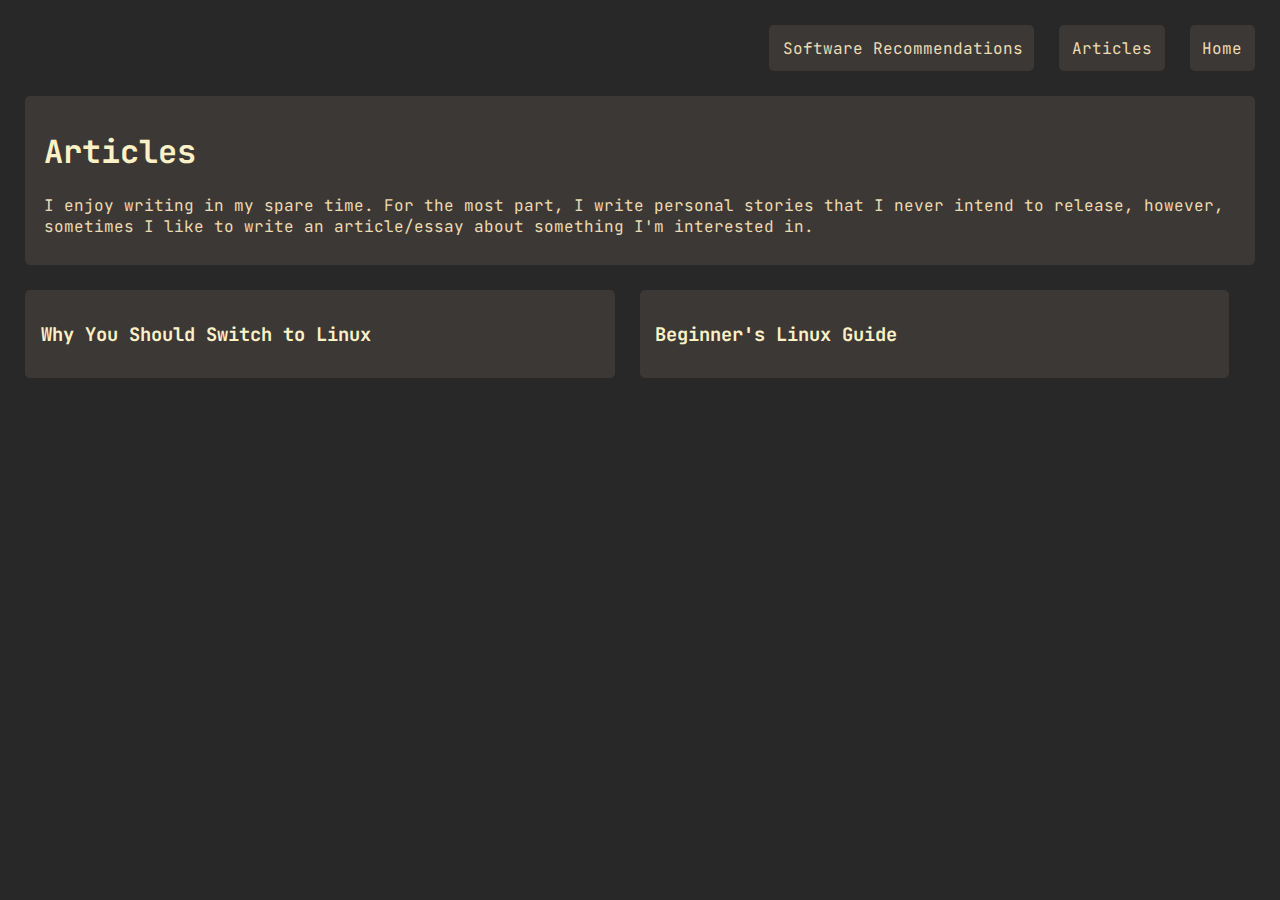
==== articles/index.html @ d3605eb6 "Fix" ====
<!DOCTYPE html>

<html>
  <head>
    <title>Articles - CapBear.net</title>
    <link rel="icon" href="/images/me.png" />
    
    <link
      rel="stylesheet"
      media="only screen and (max-width: 400px)"
      href="/mobile.css"
    />
    <link
      rel="stylesheet"
      media="only screen and (min-width: 401px)"
      href="/desktop.css"
    />

    <meta charset="UTF-8" />
    <meta name="title" content="Articles - CapBear.net" />
    <meta
      name="description"
      content="Articles - CaptainBear/CrazyWillBear's personal website"
    />
    <meta
      name="image"
      content="https://avatars.githubusercontent.com/u/16143570?v=4"
    />
    <meta name="keywords" content="CaptainBear, CrazyWillBear" />
    <meta name="author" content="CaptainBear" />
    <meta name="viewport" content="width=device-width, initial-scale=1.0" />

    <link rel="preconnect" href="https://fonts.googleapis.com" />
    <link rel="preconnect" href="https://fonts.gstatic.com" crossorigin />
    <link
      href="https://fonts.googleapis.com/css2?family=JetBrains+Mono&display=swap"
      rel="stylesheet"
    />
  </head>

  <body>
    <div>
      <a href="/">
        <div class="page-box">
          <p class="page-text">Home</p>
        </div>
      </a>
      <a href="/articles">
        <div class="page-box">
          <p class="page-text">Articles</p>
        </div>
      </a>
      <a href="/software-recommendations">
        <div class="page-box">
          <p class="page-text">Software Recommendations</p>
        </div>
      </a>
    </div>

    <div class="box-c">
      <h1>Articles</h1>
      <p>
        I enjoy writing in my spare time. For the most part, I write personal
        stories that I never intend to release, however, sometimes I like to
        write an article/essay about something I'm interested in.
      </p>
    </div>

    <a href="/articles/why-you-should-switch-to-linux.html">
      <div class="box-l">
        <h3>Why You Should Switch to Linux</h3>
      </div>
    </a>

    <a href="/articles/beginners-linux-guide.html">
      <div class="box-l">
        <h3>Beginner's Linux Guide</h3>
      </div>
    </a>
  </body>
</html>
---- mobile.css ----
body {
  margin: 0px;
  padding: 1%;
  background-color: #282828;

  font-family: "JetBrains Mono", monospace;
  color: #ebdbb2;
}

h1 {
  color: #fbf1c7;
  padding-left: 0.5%;
  padding-right: 0.5%;
}

h3 {
  color: #fbf1c7;
  padding-left: 0.5%;
  padding-right: 0.5%;
}

p {
  color: #ebdbb2;
  padding-left: 0.5%;
  padding-right: 0.5%;
}

a {
  color: #458588;
}

.page-box {
  float: right;
  display: inline-block;
  white-space: nowrap;
}

.page-text {
  margin-top: 0%;
  margin-bottom: 0%;
}

.code-box {
  margin: 1%;
  background-color: #504945;
  border-radius: 5px;
}

.box-l,
.box-r,
.box-c {
  float: left;
  width: 96%; /* 45% width + 1% padding */
}

.box-l,
.box-r,
.box-c, {
  float: left;
  width: 96%; /* 45% width + 1% padding */
}

.box-l,
.box-r,
.box-c,
.page-box {
  margin: 1%;
  background-color: #3c3836;
  border-radius: 5px;
  padding: 1%;
}

.face {
  transition: all 0.5s ease-in-out;
  border-radius: 50%;
  width: 20%;
  float: right;
}
---- desktop.css ----
body {
  margin: 0px;
  padding: 1%;
  background-color: #282828;

  font-family: "JetBrains Mono", monospace;
  color: #ebdbb2;
}

h1 {
  color: #fbf1c7;
  padding-left: 0.5%;
  padding-right: 0.5%;
}

h3 {
  color: #fbf1c7;
  padding-left: 0.5%;
  padding-right: 0.5%;
}

p {
  color: #ebdbb2;
  padding-left: 0.5%;
  padding-right: 0.5%;
}

a {
  color: #458588;
}

.page-box {
  float: right;
  display: inline-block;
  white-space: nowrap;
}

.page-text {
  margin-top: 0%;
  margin-bottom: 0%;
}

.code-box {
  margin: 1%;
  background-color: #504945;
  border-radius: 5px;
}

.box-l {
  float: left;
  width: 45%;
}

.box-r {
  float: right;
  width: 45%;
}

.box-c {
  float: left;
  width: 96%; /* 45% width + 1% padding */
}

.box-l,
.box-r,
.box-c,
.page-box {
  margin: 1%;
  background-color: #3c3836;
  border-radius: 5px;
  padding: 1%;

  transition: all 0.3s ease-in-out;
}

.box-l:hover,
.box-r:hover,
.box-c:hover,
.page-box:hover {
  transform: scale(1.03);
}

.face {
  transition: all 0.5s ease-in-out;
  border-radius: 50%;
  width: 20%;
  float: right;
}

.face:hover {
  border-radius: 25%;
}
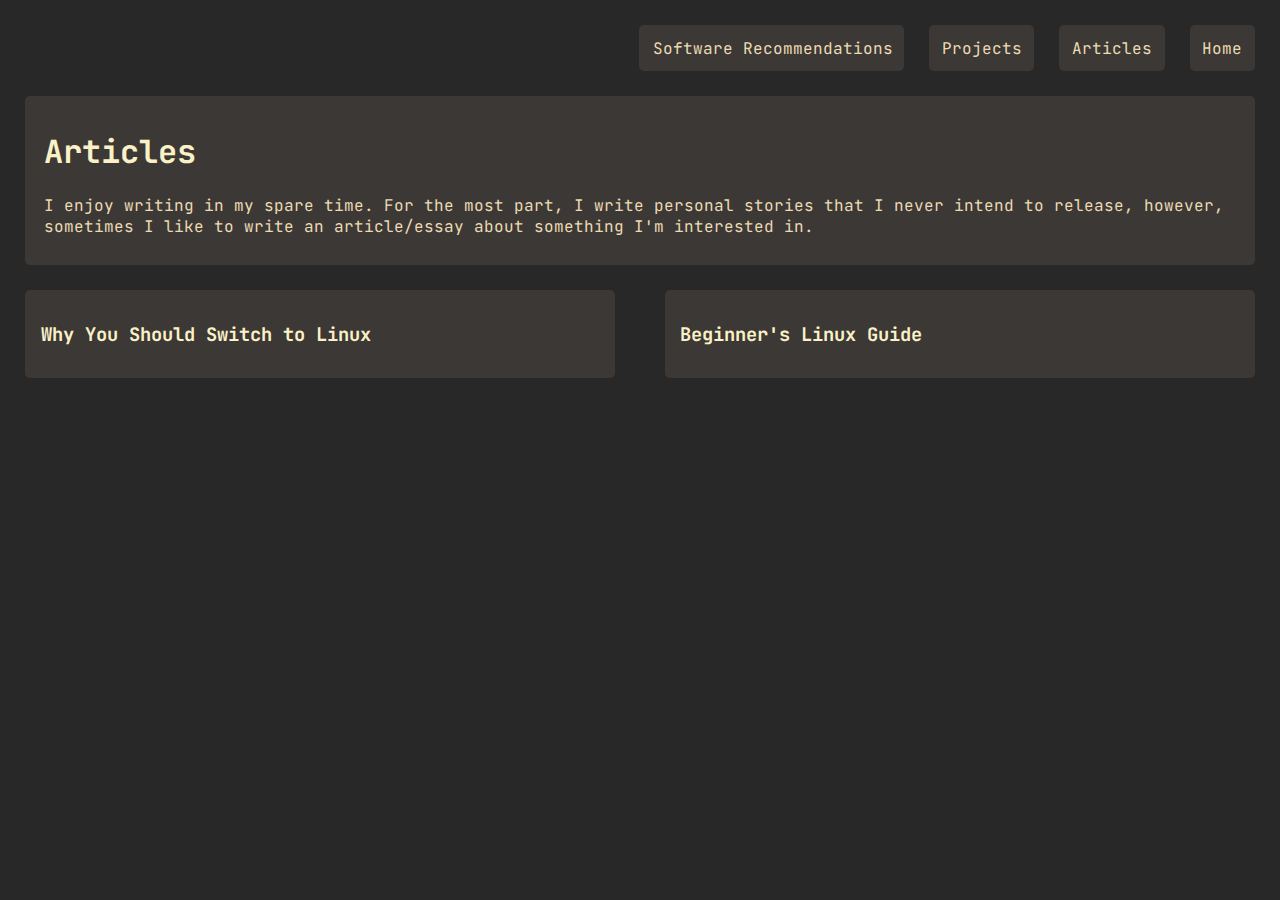
==== commit d9e6dc8d: "🍶🐷 Updated with Glitch" ====
--- a/articles/index.html
+++ b/articles/index.html
@@ -3,7 +3,7 @@
 <html>
   <head>
     <title>Articles - CapBear.net</title>
-    <link rel="icon" href="/images/me.png" />
+    <link rel="icon" href="/images/me.jpg" />
     
     <link
       rel="stylesheet"
@@ -50,6 +50,11 @@
           <p class="page-text">Articles</p>
         </div>
       </a>
+      <a href="/projects">
+        <div class="page-box">
+          <p class="page-text">Projects</p>
+        </div>
+      </a>
       <a href="/software-recommendations">
         <div class="page-box">
           <p class="page-text">Software Recommendations</p>
@@ -66,14 +71,14 @@
       </p>
     </div>
 
-    <a href="/articles/why-you-should-switch-to-linux.html">
+    <a href="/articles/why-you-should-switch-to-linux">
       <div class="box-l">
         <h3>Why You Should Switch to Linux</h3>
       </div>
     </a>
 
-    <a href="/articles/beginners-linux-guide.html">
-      <div class="box-l">
+    <a href="/articles/beginners-linux-guide">
+      <div class="box-r">
         <h3>Beginner's Linux Guide</h3>
       </div>
     </a>
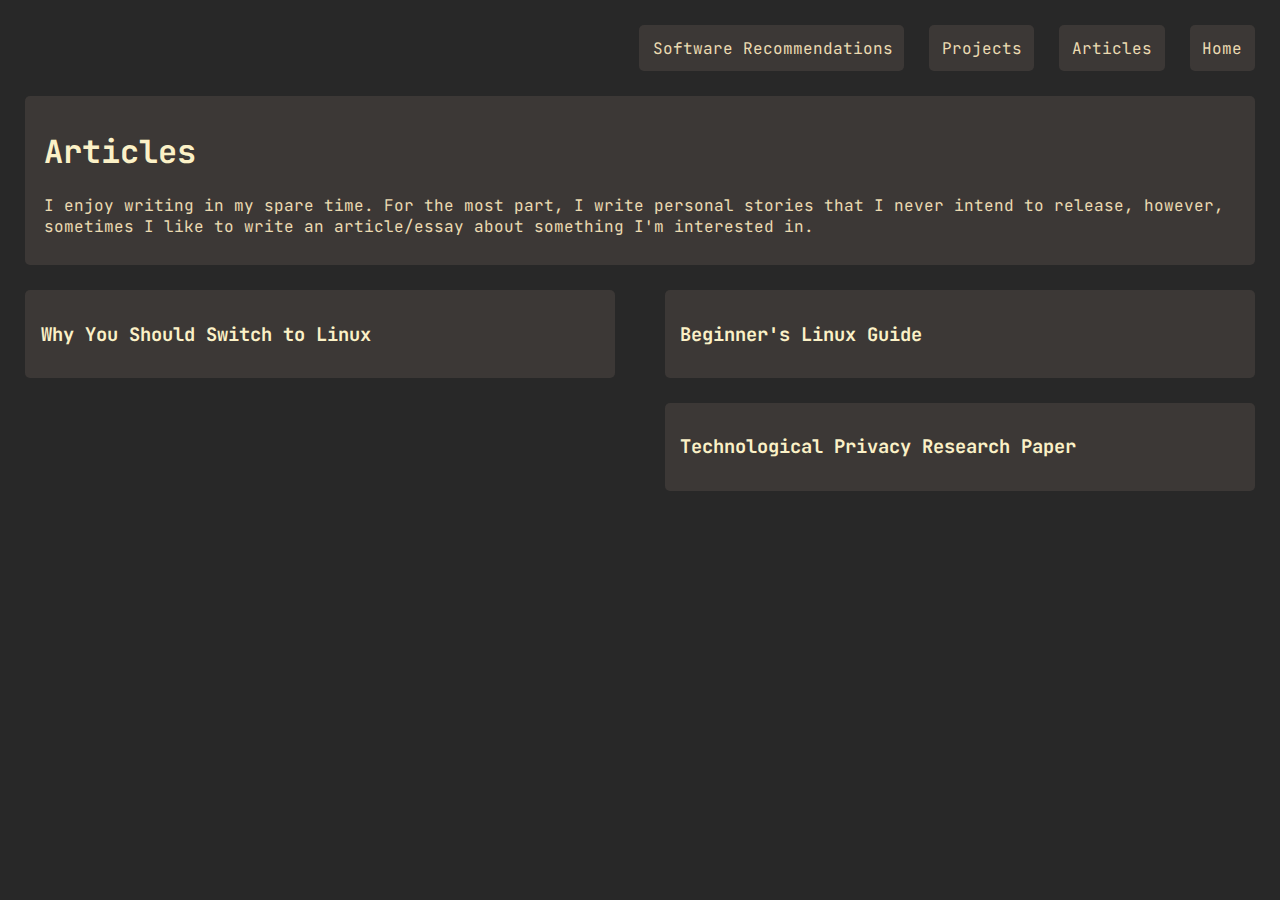
==== commit 7c674ada: "🌘🐐 Updated with Glitch" ====
--- a/articles/index.html
+++ b/articles/index.html
@@ -4,7 +4,7 @@
   <head>
     <title>Articles - CapBear.net</title>
     <link rel="icon" href="/images/me.jpg" />
-    
+
     <link
       rel="stylesheet"
       media="only screen and (max-width: 400px)"
@@ -20,7 +20,7 @@
     <meta name="title" content="Articles - CapBear.net" />
     <meta
       name="description"
-      content="Articles - CaptainBear/CrazyWillBear's personal website"
+      content="I enjoy writing in my spare time. For the most part, I write personal stories that I never intend to release, however, sometimes I like to write an article/essay about something I'm interested in."
     />
     <meta
       name="image"
@@ -82,5 +82,11 @@
         <h3>Beginner's Linux Guide</h3>
       </div>
     </a>
+    
+    <a href="/articles/tech-priv-research-paper">
+      <div class="box-r">
+        <h3>Technological Privacy Research Paper</h3>
+      </div>
+    </a>
   </body>
 </html>
--- a/mobile.css
+++ b/mobile.css
@@ -1,3 +1,7 @@
+html:root {
+  color-scheme: dark;
+}
+
 body {
   margin: 0px;
   padding: 1%;
@@ -29,6 +33,13 @@
   color: #458588;
 }
 
+button {
+  border-radius: 5px;
+  border-color: #3c3836;
+  background: none;
+  color: #ebdbb2;
+}
+
 .page-box {
   float: right;
   display: inline-block;
@@ -44,18 +55,12 @@
   margin: 1%;
   background-color: #504945;
   border-radius: 5px;
+  padding: 1%;
 }
 
 .box-l,
 .box-r,
 .box-c {
-  float: left;
-  width: 96%; /* 45% width + 1% padding */
-}
-
-.box-l,
-.box-r,
-.box-c, {
   float: left;
   width: 96%; /* 45% width + 1% padding */
 }
@@ -76,3 +81,11 @@
   width: 20%;
   float: right;
 }
+
+.json-var {
+  color: #d65d0e;
+}
+
+.json-def {
+  color: #b8bb26;
+}
--- a/desktop.css
+++ b/desktop.css
@@ -1,3 +1,7 @@
+html:root {
+  color-scheme: dark;
+}
+
 body {
   margin: 0px;
   padding: 1%;
@@ -29,6 +33,19 @@
   color: #458588;
 }
 
+pre {
+  overflow: auto;
+}
+
+input {
+  border-radius: 5px;
+  border-color: #3c3836;
+  background: none;
+  color: #ebdbb2;
+
+  transition: all 0.3s ease-in-out;
+}
+
 .page-box {
   float: right;
   display: inline-block;
@@ -44,6 +61,7 @@
   margin: 1%;
   background-color: #504945;
   border-radius: 5px;
+  padding: 1%;
 }
 
 .box-l {
@@ -73,6 +91,7 @@
   transition: all 0.3s ease-in-out;
 }
 
+button:hover,
 .box-l:hover,
 .box-r:hover,
 .box-c:hover,
@@ -90,3 +109,11 @@
 .face:hover {
   border-radius: 25%;
 }
+
+.json-var {
+  color: #d65d0e;
+}
+
+.json-def {
+  color: #b8bb26;
+}
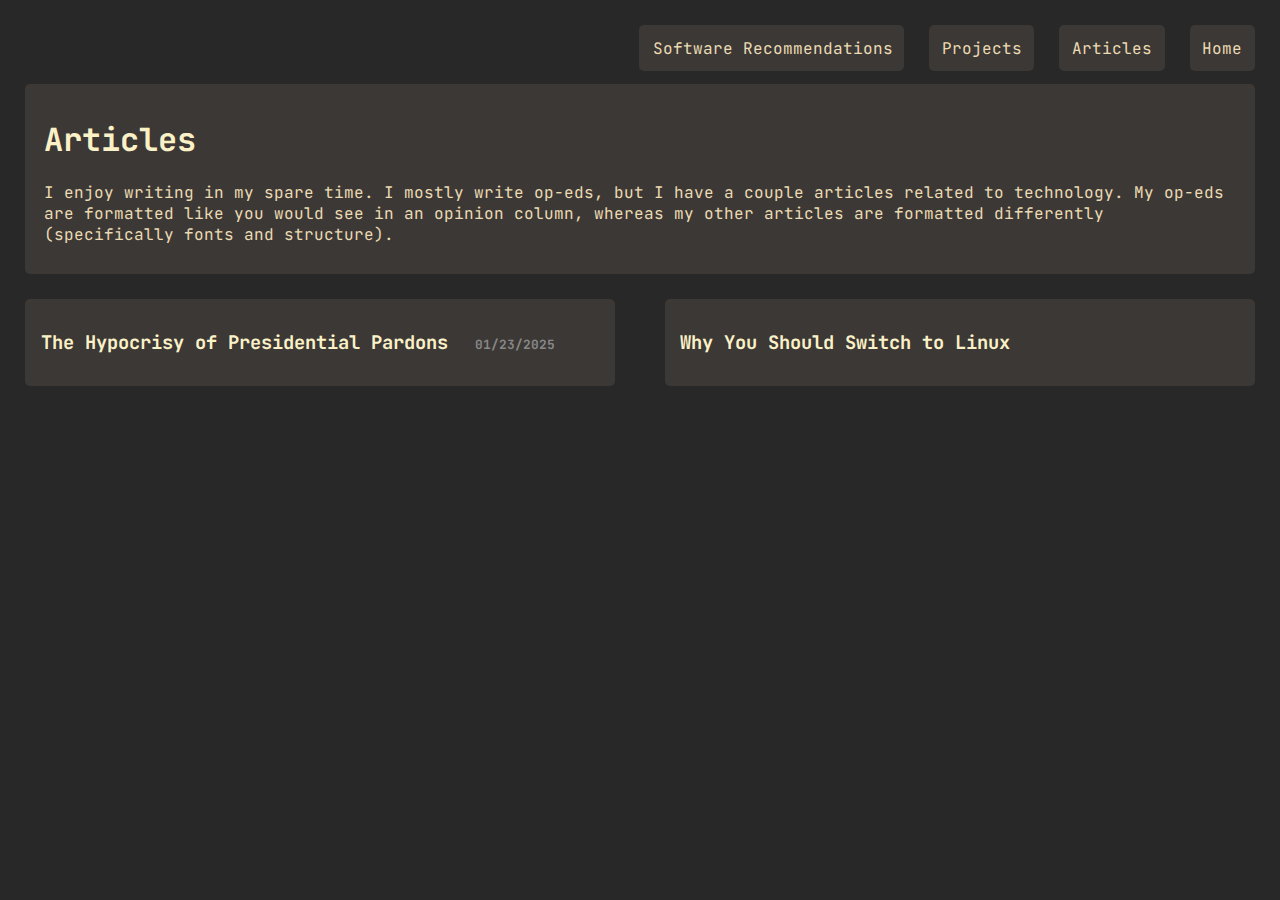
==== commit 52d8272f: "🔻🐮 Updated with Glitch" ====
--- a/articles/index.html
+++ b/articles/index.html
@@ -7,12 +7,12 @@
 
     <link
       rel="stylesheet"
-      media="only screen and (max-width: 400px)"
+      media="only screen and (max-width: 428px)"
       href="/mobile.css"
     />
     <link
       rel="stylesheet"
-      media="only screen and (min-width: 401px)"
+      media="only screen and (min-width: 429px)"
       href="/desktop.css"
     />
 
@@ -65,27 +65,22 @@
     <div class="box-c">
       <h1>Articles</h1>
       <p>
-        I enjoy writing in my spare time. For the most part, I write personal
-        stories that I never intend to release, however, sometimes I like to
-        write an article/essay about something I'm interested in.
+        I enjoy writing in my spare time. I mostly write op-eds, but I have a
+        couple articles related to technology. My op-eds are formatted like you
+        would see in an opinion column, whereas my other articles are formatted
+        differently (specifically fonts and structure).
       </p>
     </div>
 
-    <a href="/articles/why-you-should-switch-to-linux">
+    <a href="/articles/hypocrisy-of-presidential-pardons">
       <div class="box-l">
-        <h3>Why You Should Switch to Linux</h3>
+        <h3>The Hypocrisy of Presidential Pardons <time class="article-date-inline" datetime="2025-01-23">01/23/2025</time></h3>
       </div>
     </a>
 
-    <a href="/articles/beginners-linux-guide">
+    <a href="/articles/why-you-should-switch-to-linux">
       <div class="box-r">
-        <h3>Beginner's Linux Guide</h3>
-      </div>
-    </a>
-    
-    <a href="/articles/tech-priv-research-paper">
-      <div class="box-r">
-        <h3>Technological Privacy Research Paper</h3>
+        <h3>Why You Should Switch to Linux</h3>
       </div>
     </a>
   </body>
--- a/mobile.css
+++ b/mobile.css
@@ -1,56 +1,80 @@
-html:root {
+/* General Settings */
+:root {
   color-scheme: dark;
 }
 
 body {
-  margin: 0px;
+  margin: 0;
   padding: 1%;
   background-color: #282828;
-
   font-family: "JetBrains Mono", monospace;
   color: #ebdbb2;
 }
 
-h1 {
+/* Headings */
+h1, h3 {
   color: #fbf1c7;
   padding-left: 0.5%;
   padding-right: 0.5%;
 }
 
-h3 {
-  color: #fbf1c7;
-  padding-left: 0.5%;
-  padding-right: 0.5%;
-}
-
+/* Paragraphs */
 p {
   color: #ebdbb2;
   padding-left: 0.5%;
   padding-right: 0.5%;
 }
 
+/* Links */
 a {
   color: #458588;
+  text-decoration: none;
+}
+a:hover {
+  text-decoration: underline;
 }
 
-button {
+/* Preformatted Text */
+pre {
+  overflow: auto;
+  font-family: "JetBrains Mono", monospace;
+  background-color: #3c3836;
+  padding: 1%;
   border-radius: 5px;
-  border-color: #3c3836;
+}
+
+/* Input Fields */
+input {
+  border-radius: 5px;
+  border: 1px solid #3c3836;
   background: none;
   color: #ebdbb2;
+  padding: 0.5em;
+  transition: all 0.3s ease-in-out;
+}
+input:focus {
+  outline: none;
+  border-color: #458588;
 }
 
+/* Page Box */
 .page-box {
   float: right;
   display: inline-block;
   white-space: nowrap;
+  background-color: #3c3836;
+  border-radius: 5px;
+  padding: 1%;
+  margin: 1%;
+  transition: all 0.3s ease-in-out;
 }
 
+/* Page Text */
 .page-text {
-  margin-top: 0%;
-  margin-bottom: 0%;
+  margin: 0;
 }
 
+/* Code Box */
 .code-box {
   margin: 1%;
   background-color: #504945;
@@ -58,34 +82,58 @@
   padding: 1%;
 }
 
-.box-l,
-.box-r,
-.box-c {
-  float: left;
-  width: 96%; /* 45% width + 1% padding */
+/* Box Layout */
+.box-c, .box-r, .box-l {
+  clear: both;
+  margin: 1% auto; /* Center horizontally */
 }
 
-.box-l,
-.box-r,
-.box-c,
-.page-box {
+/* Shared Box Styles */
+.box-l, .box-r, .box-c, .page-box {
+  overflow: hidden;
   margin: 1%;
   background-color: #3c3836;
   border-radius: 5px;
   padding: 1%;
+  transition: all 0.3s ease-in-out;
 }
 
+/* Article Box */
+.article-box {
+  font-family: "Merriweather", serif;
+  line-height: 1.5; /* Adjust the value as needed */
+  
+  width: 96%;
+  margin: 0 auto;
+  padding: 1%;
+  background-color: #3c3836;
+  border-radius: 5px;
+  clear: both;
+}
+
+.article-date-inline {
+  font-size: 0.8rem; /* Smaller font size */
+  color: #888888; /* Subtle color */
+  margin-left: 1rem;
+  vertical-align: baseline; /* Aligns date with the text baseline */
+}
+
+/* Face Image */
 .face {
   transition: all 0.5s ease-in-out;
   border-radius: 50%;
   width: 20%;
   float: right;
 }
+.face:hover {
+  border-radius: 25%;
+}
 
+/* JSON Highlighting */
 .json-var {
   color: #d65d0e;
 }
 
 .json-def {
   color: #b8bb26;
-}
+}--- a/desktop.css
+++ b/desktop.css
@@ -1,62 +1,80 @@
-html:root {
+/* General Settings */
+:root {
   color-scheme: dark;
 }
 
 body {
-  margin: 0px;
+  margin: 0;
   padding: 1%;
   background-color: #282828;
-
   font-family: "JetBrains Mono", monospace;
   color: #ebdbb2;
 }
 
-h1 {
+/* Headings */
+h1, h3 {
   color: #fbf1c7;
   padding-left: 0.5%;
   padding-right: 0.5%;
 }
 
-h3 {
-  color: #fbf1c7;
-  padding-left: 0.5%;
-  padding-right: 0.5%;
-}
-
+/* Paragraphs */
 p {
   color: #ebdbb2;
   padding-left: 0.5%;
   padding-right: 0.5%;
 }
 
+/* Links */
 a {
   color: #458588;
+  text-decoration: none;
+}
+a:hover {
+  text-decoration: underline;
 }
 
+/* Preformatted Text */
 pre {
   overflow: auto;
+  font-family: "JetBrains Mono", monospace;
+  background-color: #3c3836;
+  padding: 1%;
+  border-radius: 5px;
 }
 
+/* Input Fields */
 input {
   border-radius: 5px;
-  border-color: #3c3836;
+  border: 1px solid #3c3836;
   background: none;
   color: #ebdbb2;
-
+  padding: 0.5em;
   transition: all 0.3s ease-in-out;
 }
+input:focus {
+  outline: none;
+  border-color: #458588;
+}
 
+/* Page Box */
 .page-box {
   float: right;
   display: inline-block;
   white-space: nowrap;
+  background-color: #3c3836;
+  border-radius: 5px;
+  padding: 1%;
+  margin: 1%;
+  transition: all 0.3s ease-in-out;
 }
 
+/* Page Text */
 .page-text {
-  margin-top: 0%;
-  margin-bottom: 0%;
+  margin: 0;
 }
 
+/* Code Box */
 .code-box {
   margin: 1%;
   background-color: #504945;
@@ -64,6 +82,7 @@
   padding: 1%;
 }
 
+/* Box Layouts */
 .box-l {
   float: left;
   width: 45%;
@@ -75,22 +94,41 @@
 }
 
 .box-c {
-  float: left;
-  width: 96%; /* 45% width + 1% padding */
+  clear: both;
+  margin: 1% auto; /* Center horizontally */
 }
 
-.box-l,
-.box-r,
-.box-c,
-.page-box {
+/* Shared Box Styles */
+.box-l, .box-r, .box-c, .page-box {
+  overflow: hidden;
   margin: 1%;
   background-color: #3c3836;
   border-radius: 5px;
   padding: 1%;
-
   transition: all 0.3s ease-in-out;
 }
 
+/* Article Box */
+.article-box {
+  font-family: "Merriweather", serif;
+  line-height: 1.5; /* Adjust the value as needed */
+  
+  width: 50%;
+  margin: 0 auto;
+  padding: 1%;
+  background-color: #3c3836;
+  border-radius: 5px;
+  clear: both;
+}
+
+.article-date-inline {
+  font-size: 0.8rem; /* Smaller font size */
+  color: #888888; /* Subtle color */
+  margin-left: 1rem;
+  vertical-align: baseline; /* Aligns date with the text baseline */
+}
+
+/* Hover Effects */
 button:hover,
 .box-l:hover,
 .box-r:hover,
@@ -99,21 +137,22 @@
   transform: scale(1.03);
 }
 
+/* Face Image */
 .face {
   transition: all 0.5s ease-in-out;
   border-radius: 50%;
   width: 20%;
   float: right;
 }
-
 .face:hover {
   border-radius: 25%;
 }
 
+/* JSON Highlighting */
 .json-var {
   color: #d65d0e;
 }
 
 .json-def {
   color: #b8bb26;
-}
+}